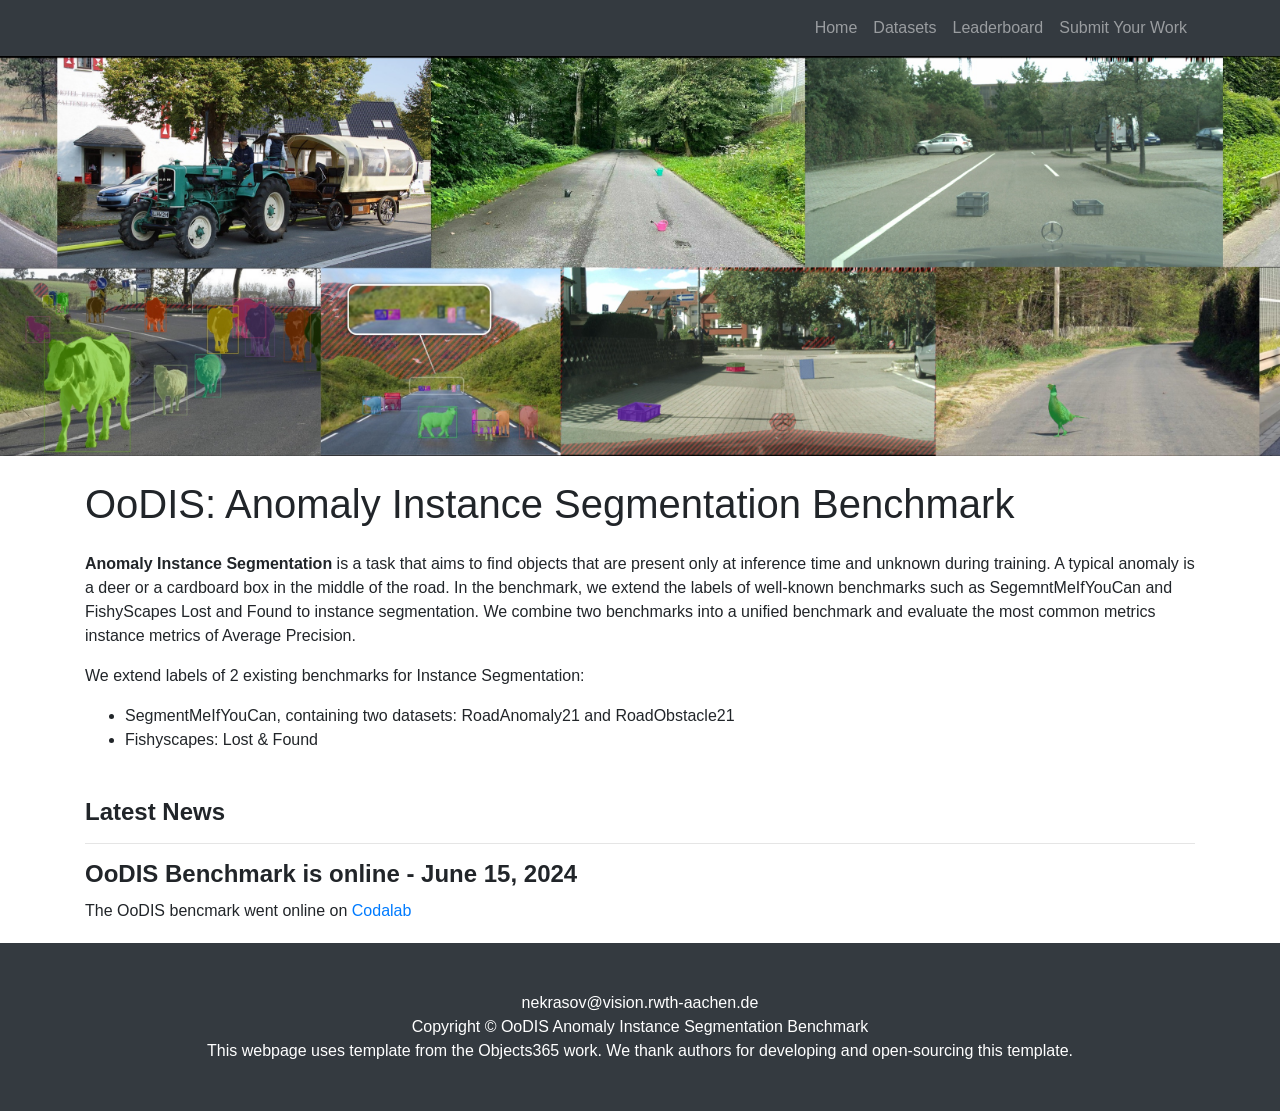
==== index.html @ a54cce18 "init commit" ====
<!DOCTYPE html>
<html lang="en">

<head>
  <meta charset="utf-8">
  <meta name="viewport" content="width=device-width, initial-scale=1, shrink-to-fit=no">
  <meta name="description" content="OoDIS Anomaly Instance Segmentation Benchmark">
  <meta name="author" content="Alexey Nekrasov">
  <title>OoDIS Anomaly Instance Segmentation Benchmark</title>
  <!-- Bootstrap core CSS -->
  <link href="vendor/bootstrap/css/bootstrap.min.css" rel="stylesheet">
  <!-- Custom styles for this template -->
  <link href="css/modern-business.css" rel="stylesheet">
  <style>
    .people {
      width: 100%;
      display: flex;
      align-items: center;
      justify-content: flex-start;
      border: 1px solid #ddd;
      border-radius: 8px;
      padding: 10px;
      margin-bottom: 15px;
      background-color: #f9f9f9;
    }

    .card-img-left {
      flex-shrink: 0;
      margin-right: 20px;
    }

    .card-img {
      display: block;
      max-width: 100px;
      /* Ensures the image has a consistent size */
      height: auto;
      border-radius: 50%;
    }

    .card-body {
      flex-grow: 1;
    }

    .card-title {
      font-size: 1.2rem;
      font-weight: bold;
      margin-bottom: 5px;
    }

    .card-text {
      font-size: 1rem;
      margin-bottom: 0;
    }

    .banner {
      background-image: url('images/segment-banner-smaller.jpg');
      background-size: cover;
      background-position: center;
      height: 400px;
      position: relative;
    }

    .carousel-caption {
      position: absolute;
      top: 50%;
      left: 50%;
      transform: translate(-50%, -50%);
      text-align: center;
      z-index: 10;
      color: #ffffff;
    }

    .news-section {
      margin-top: 30px;
    }

    .news-title {
      font-size: 1.5rem;
      font-weight: bold;
      margin-bottom: 10px;
    }

    .news-date {
      color: gray;
      font-size: 0.9rem;
      margin-bottom: 5px;
    }

    .news-description {
      margin-bottom: 20px;
    }

    .news-link {
      color: #007bff;
      text-decoration: none;
    }

    .news-link:hover {
      text-decoration: underline;
    }

    @media (max-width: 768px) {
      .banner {
        height: 200px;
      }
    }

    @media (max-width: 480px) {
      .banner {
        height: 150px;
      }
    }
  </style>
</head>

<body>
  <header>
    <!-- Navigation -->
    <script type="text/javascript" src="navigation.js"></script>
    <div class="banner" style="background-image: url('images/segment-banner-smaller.jpg')">
    </div>
  </header>

  <!-- Page Content -->
  <div class="container">
    <h1 class="my-4">OoDIS: Anomaly Instance Segmentation Benchmark</h1>

    <!-- Features Section -->
    <div class="row">
      <div class="col-lg-12">
        <p><strong>Anomaly Instance Segmentation</strong> is a task that aims to find objects that are present only at
          inference time and unknown during training.
          A typical anomaly is a deer or a cardboard box in the middle of the road.
          In the benchmark, we extend the labels of well-known benchmarks such as SegemntMeIfYouCan and FishyScapes Lost
          and Found to instance segmentation.
          We combine two benchmarks into a unified benchmark and evaluate the most common metrics instance metrics of
          Average Precision. </p>
        <p>We extend labels of 2 existing benchmarks for Instance Segmentation:</p>
        <ul>
          <li>SegmentMeIfYouCan, containing two datasets: RoadAnomaly21 and RoadObstacle21</li>
          <li>Fishyscapes: Lost & Found</li>
        </ul>
      </div>
    </div>

    <!-- News Section -->
    <div class="news-section">
      <h3 class="news-title">Latest News</h3>
      <hr>

      <div class="news-item">
        <h4 class="news-title">OoDIS Benchmark is online - June 15, 2024</h4>
        <p class="news-description">The OoDIS bencmark went online on <a
            href="https://codalab.lisn.upsaclay.fr/competitions/19384">Codalab</a></p>
      </div>

    </div>
  </div>

  <!-- Footer -->
  <footer class="py-5 bg-dark">
    <script type="text/javascript" src="footer.js"></script>
  </footer>

  <!-- Bootstrap core JavaScript -->
  <script src="vendor/jquery/jquery.min.js"></script>
  <script src="vendor/bootstrap/js/bootstrap.bundle.min.js"></script>
</body>

</html>
---- css/modern-business.css ----
/*!
 * Start Bootstrap - Modern Business (https://startbootstrap.com/template-overviews/modern-business)
 * Copyright 2013-2017 Start Bootstrap
 * Licensed under MIT (https://github.com/BlackrockDigital/startbootstrap-logomodern-business-nav/blob/master/LICENSE)
 */

body {
  padding-top: 54px;
}

@media (min-width: 992px) {
  body {
    padding-top: 56px;
  }
}

.carousel-item {
  height: 65vh;
  min-height: 300px;
  background: no-repeat center center scroll;
  -webkit-background-size: cover;
  -moz-background-size: cover;
  -o-background-size: cover;
  background-size: cover;
}

.narrow-carousel-item {
  height: 20vh;
  min-height: 300px;
  background: no-repeat center center scroll;
  -webkit-background-size: cover;
  -moz-background-size: cover;
  -o-background-size: cover;
  background-size: cover;
}

.narrow-carousel-caption {
  position: relative;
  right: 0%;
  top: 100px;
  bottom: 0px;
  left: 0%;
  z-index: 10;
  padding-top: 20px;
  padding-bottom: 20px;
  color: #fff;
  text-align: center;
}

.portfolio-item {
  margin-bottom: 30px;
}

.people {
  position: relative;
  display: -ms-flexbox;
  display: flex;
  -ms-flex-direction: row;
  flex-direction: row;
  flex-wrap: wrap;
  min-width: 0;
  word-wrap: break-word;
  background-color: #fff;
  background-clip: border-box;
  border: 1px solid rgba(0, 0, 0, 0.125);
  border-radius: 0.25rem;
}

.card-img-left {
  width: 30%;
  border-top-left-radius: calc(0.25rem - 1px);
  border-top-right-radius: calc(0.25rem - 1px);
}
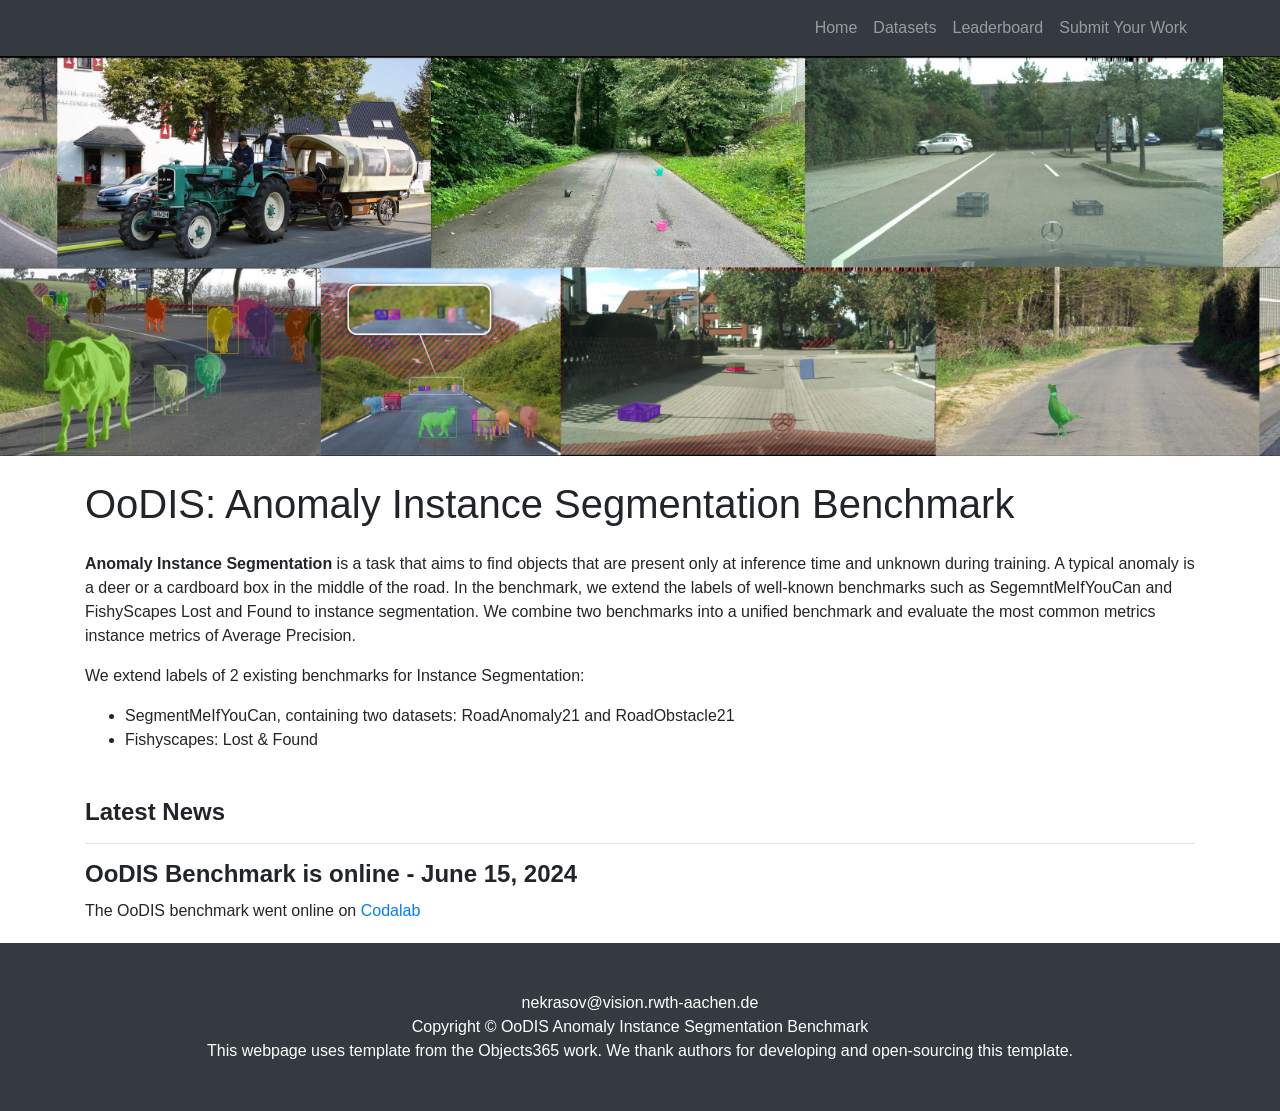
==== commit b967ed37: "typo" ====
--- a/index.html
+++ b/index.html
@@ -150,7 +150,7 @@
 
       <div class="news-item">
         <h4 class="news-title">OoDIS Benchmark is online - June 15, 2024</h4>
-        <p class="news-description">The OoDIS bencmark went online on <a
+        <p class="news-description">The OoDIS benchmark went online on <a
             href="https://codalab.lisn.upsaclay.fr/competitions/19384">Codalab</a></p>
       </div>
 
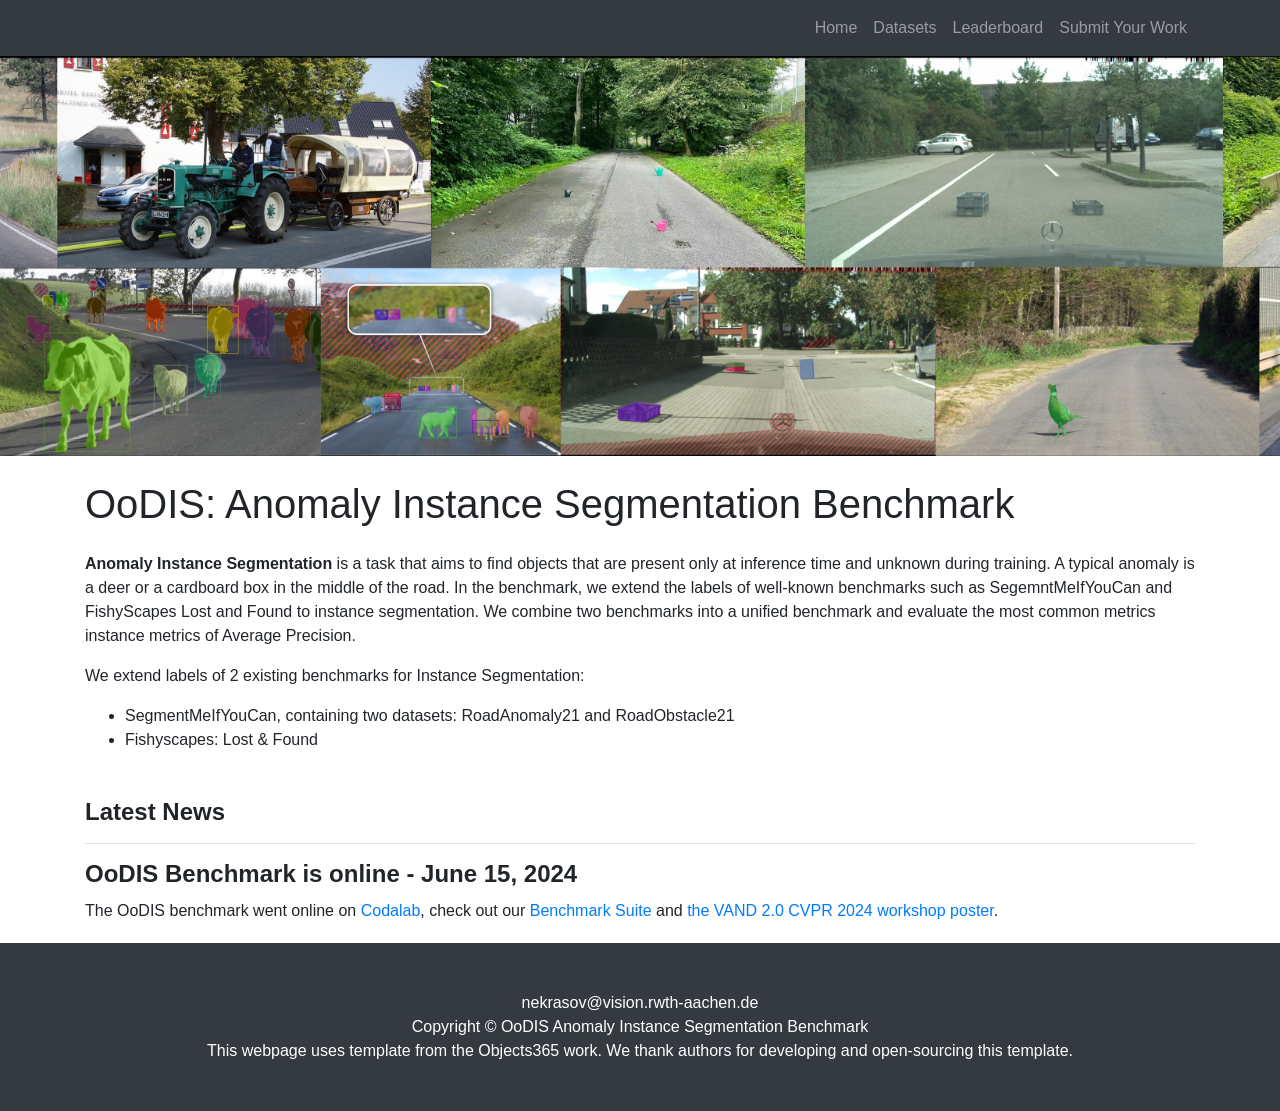
==== commit 3b1fcaa4: "update news with a poster link" ====
--- a/index.html
+++ b/index.html
@@ -151,7 +151,10 @@
       <div class="news-item">
         <h4 class="news-title">OoDIS Benchmark is online - June 15, 2024</h4>
         <p class="news-description">The OoDIS benchmark went online on <a
-            href="https://codalab.lisn.upsaclay.fr/competitions/19384">Codalab</a></p>
+            href="https://codalab.lisn.upsaclay.fr/competitions/19384">Codalab</a>, check out our <a
+            href="https://github.com/kumuji/anomaly-benchmark-suite">Benchmark Suite</a> and <a
+            href="https://drive.google.com/file/d/1VnAHRt6czT5VnreEGqjmd_DoY5Ppmg1i/view?usp=sharing">the VAND 2.0 CVPR
+            2024 workshop poster</a>.</p>
       </div>
 
     </div>
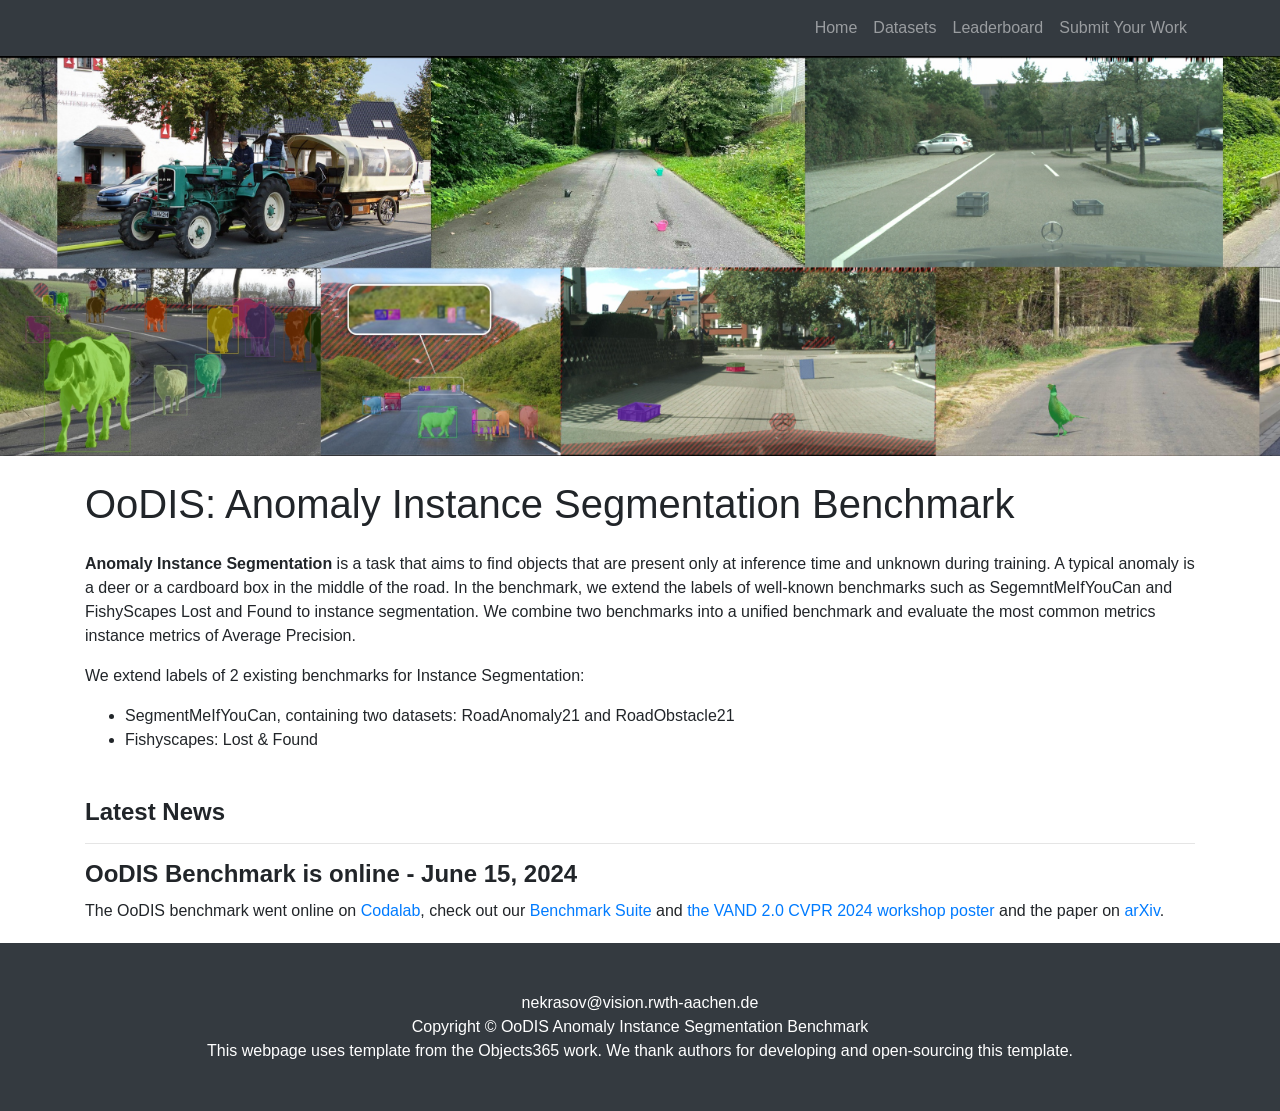
==== commit cd16e8d3: "adding arxiv link" ====
--- a/index.html
+++ b/index.html
@@ -154,7 +154,7 @@
             href="https://codalab.lisn.upsaclay.fr/competitions/19384">Codalab</a>, check out our <a
             href="https://github.com/kumuji/anomaly-benchmark-suite">Benchmark Suite</a> and <a
             href="https://drive.google.com/file/d/1VnAHRt6czT5VnreEGqjmd_DoY5Ppmg1i/view?usp=sharing">the VAND 2.0 CVPR
-            2024 workshop poster</a>.</p>
+            2024 workshop poster</a> and the paper on <a href="https://arxiv.org/abs/2406.11835">arXiv</a>.</p>
       </div>
 
     </div>
